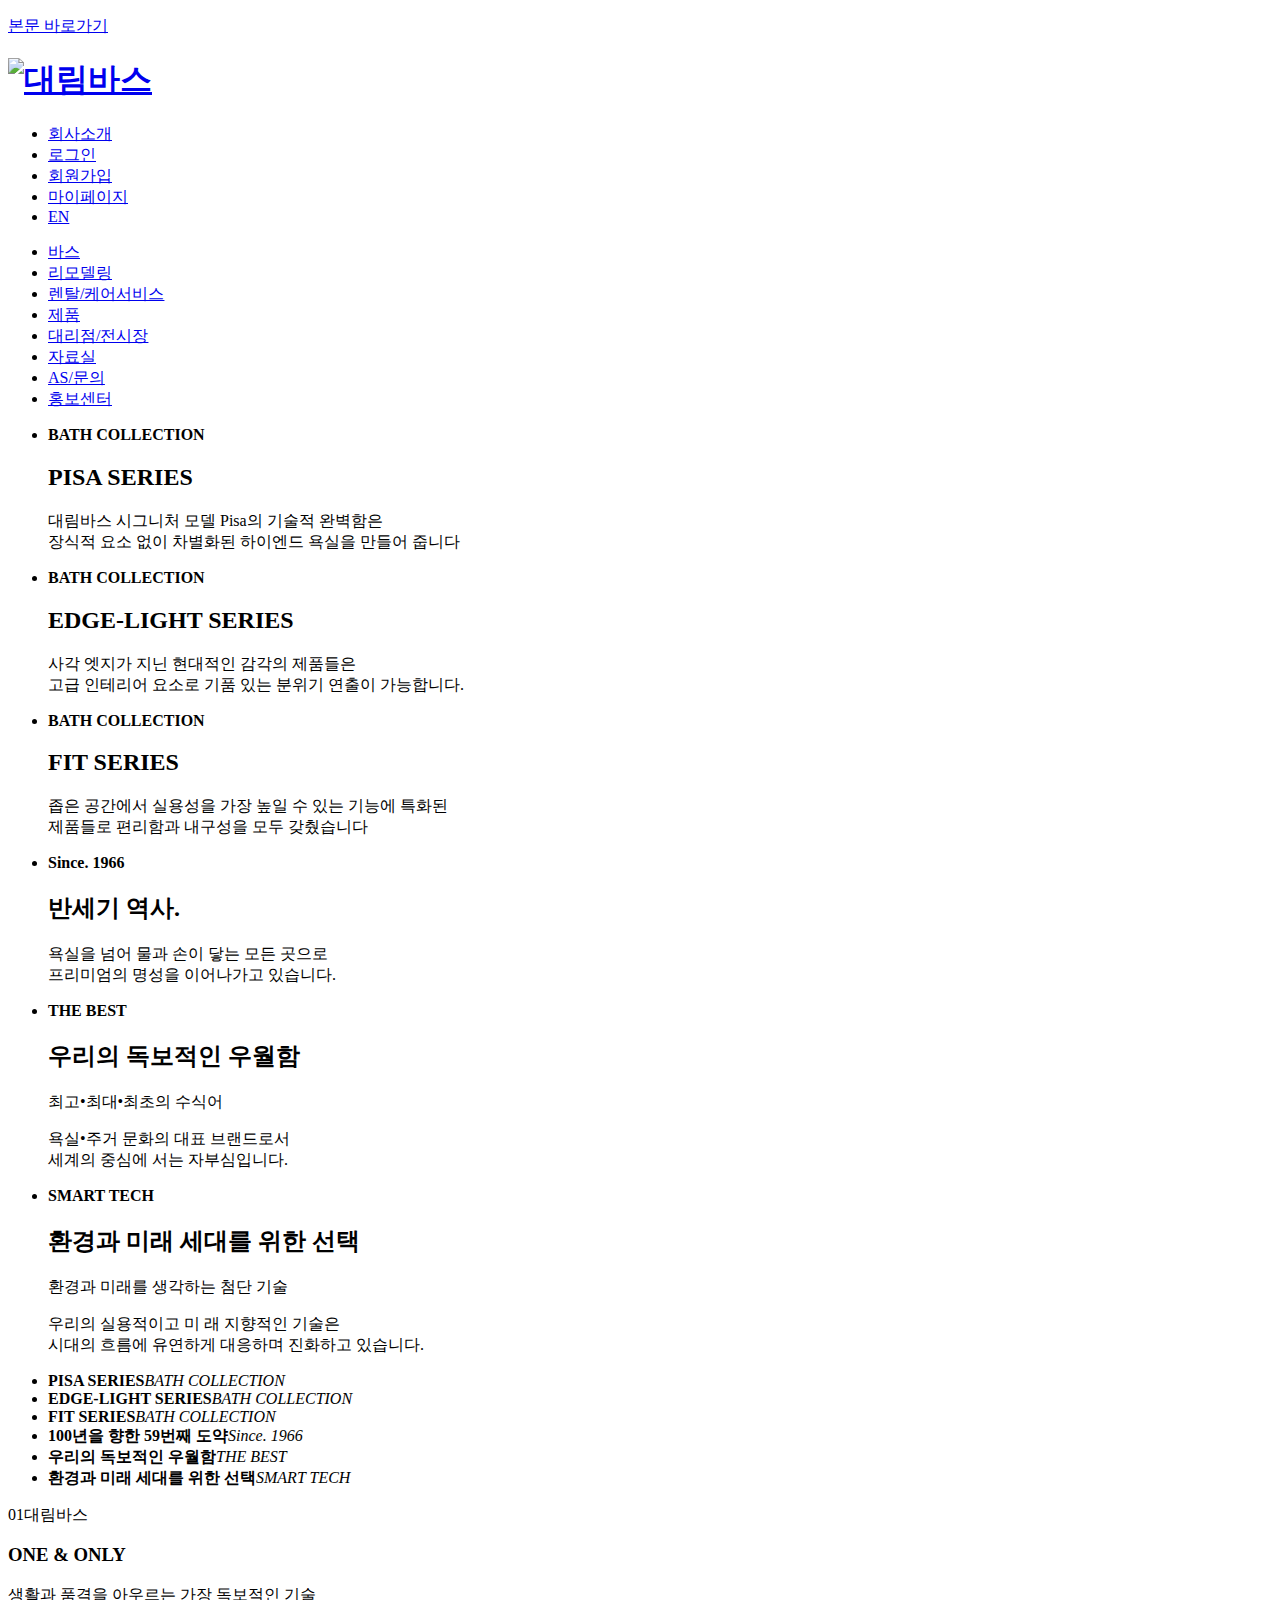
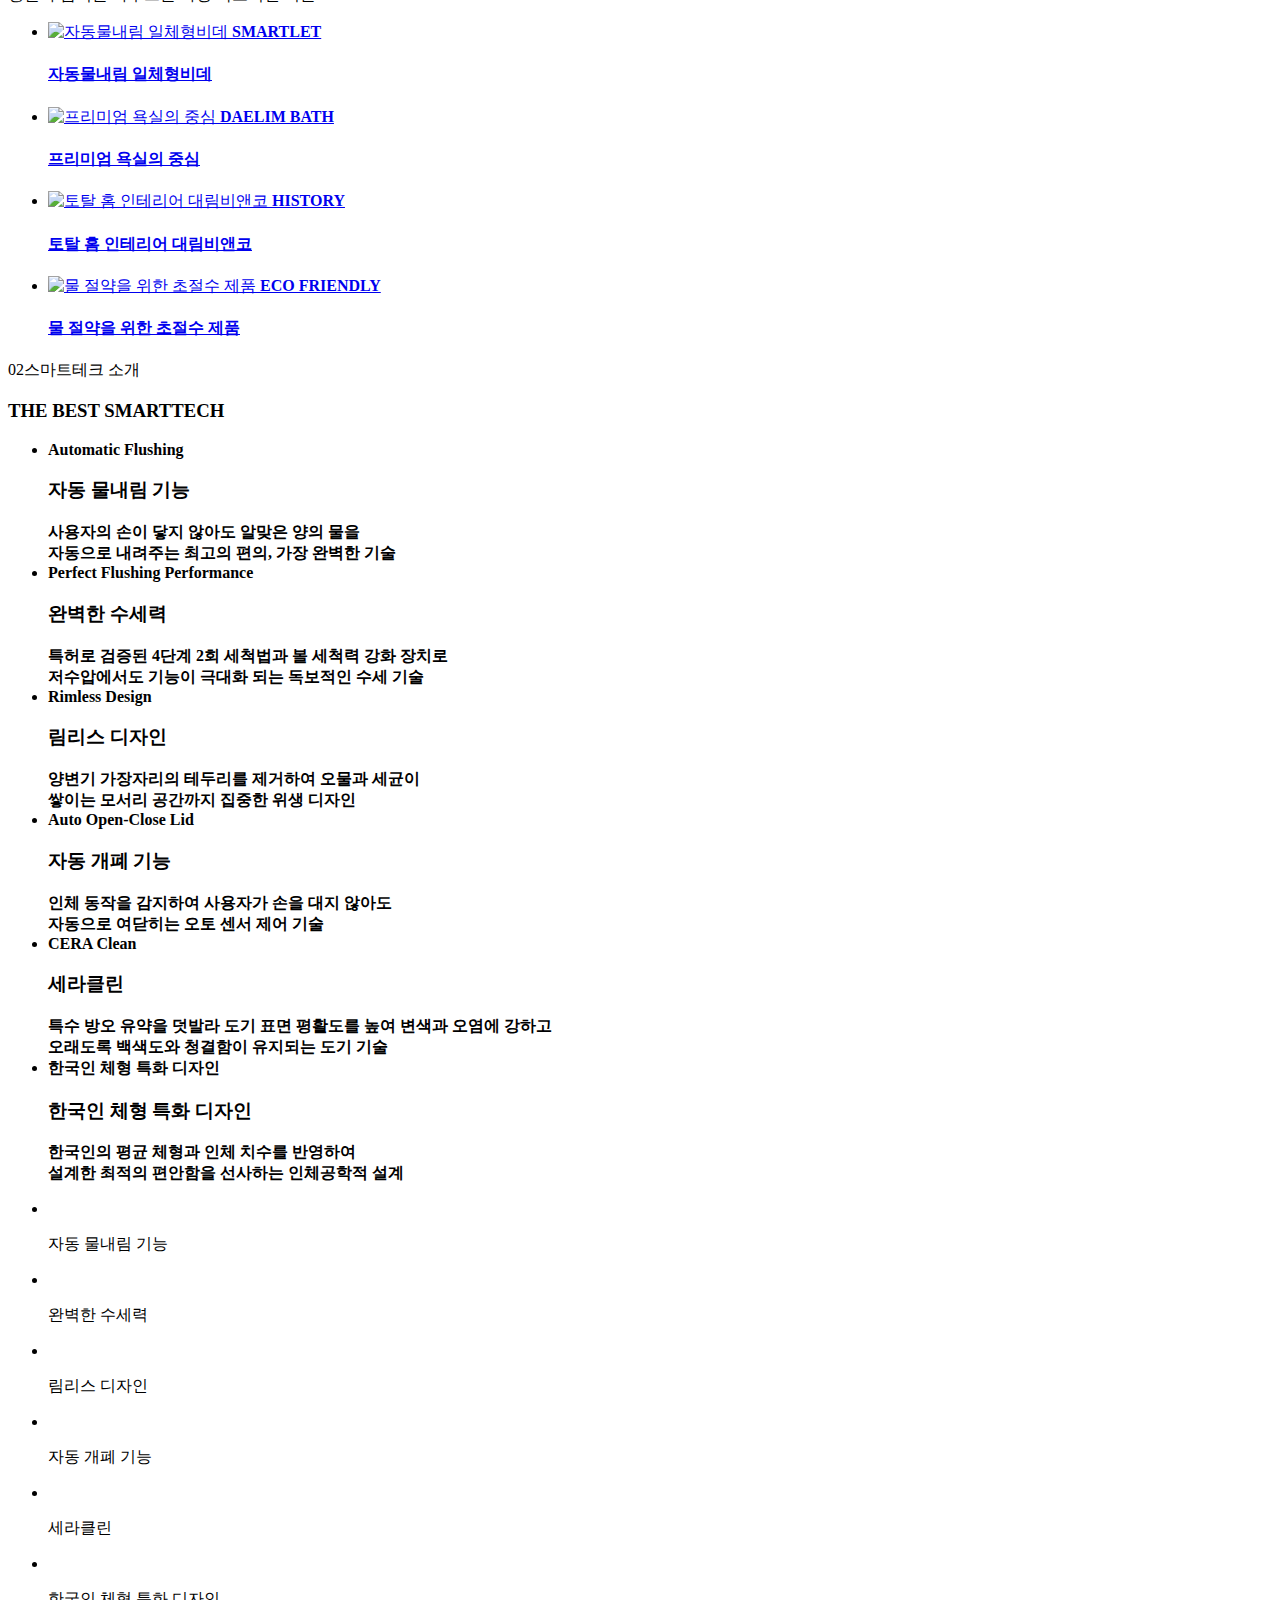
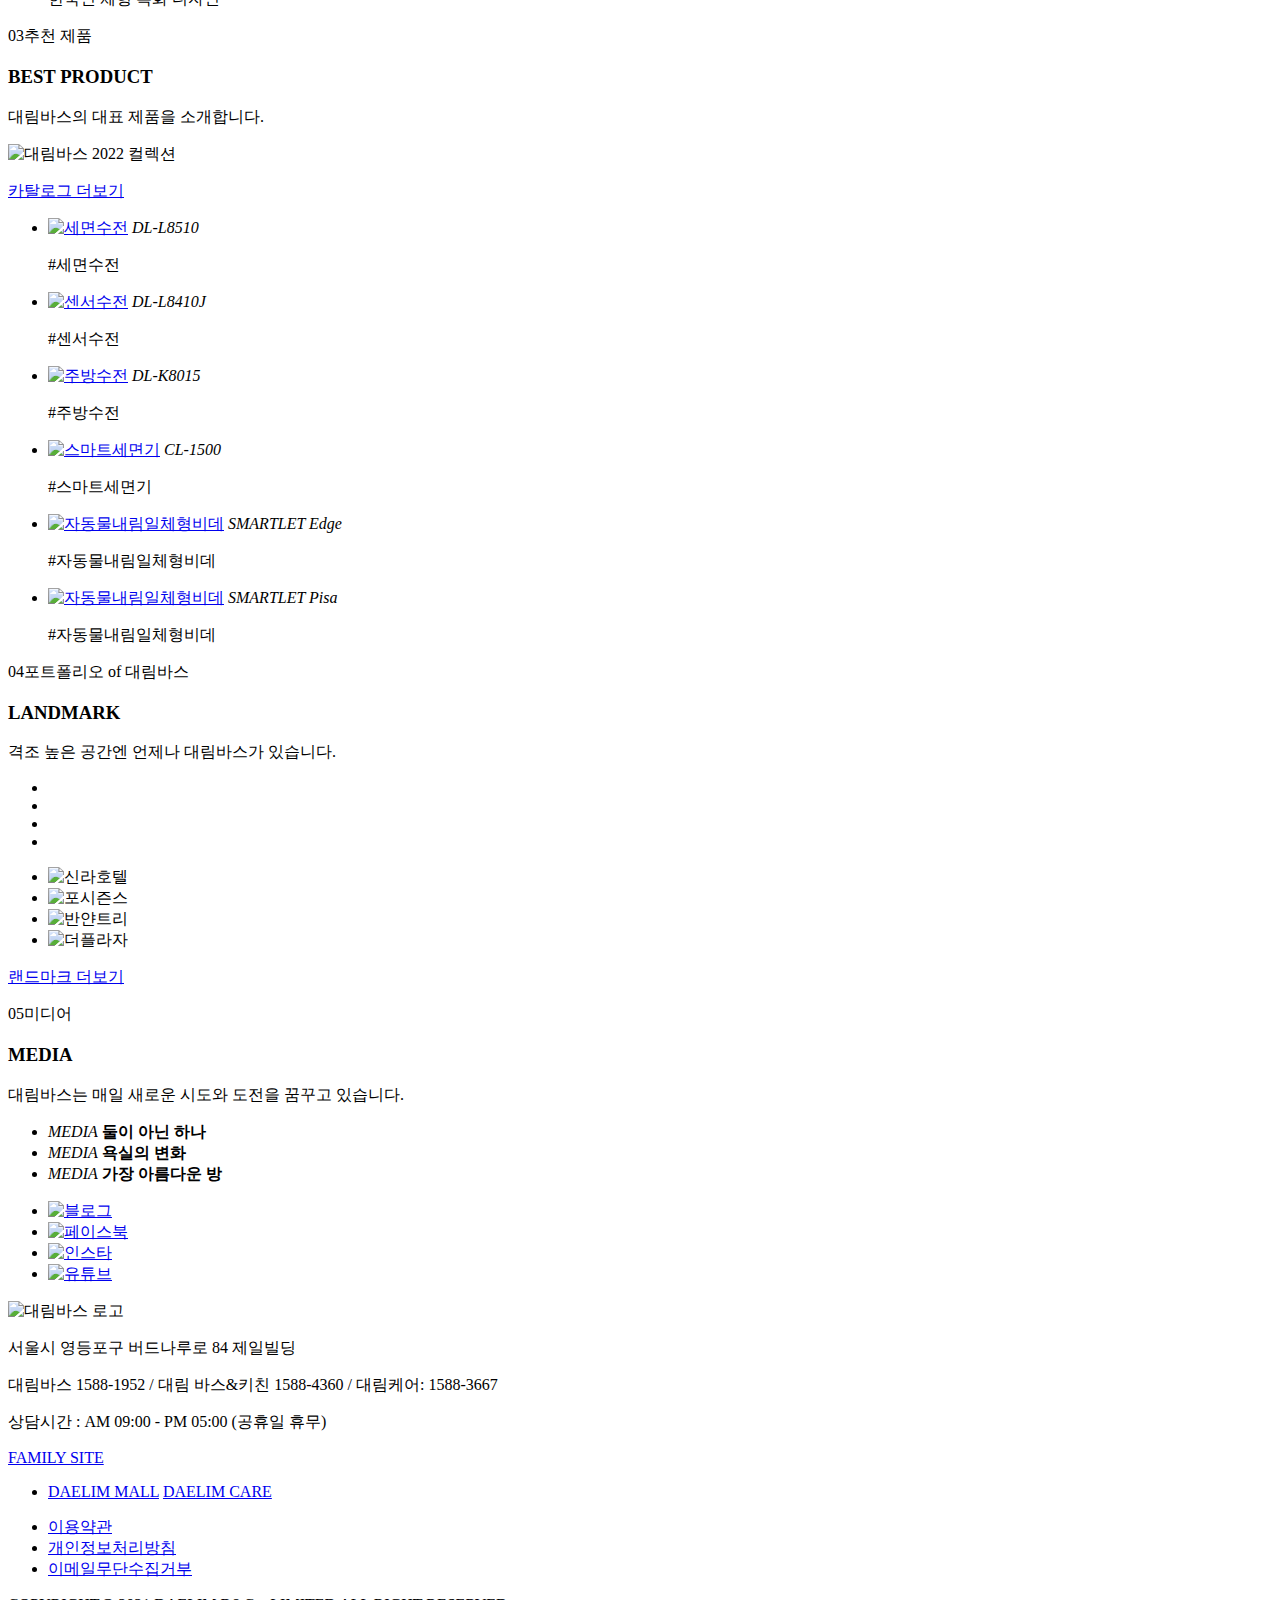
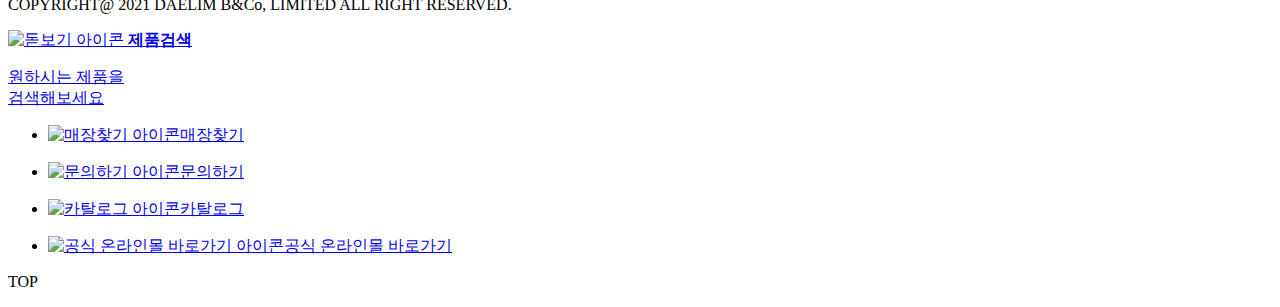
==== index.html @ 63283500 "Add files via upload" ====
<!DOCTYPE html>
<html lang="en">
    <head>
        <meta charset="UTF-8" />
        <title>Document</title>
        <link rel="stylesheet" href="css/reset.css" />
        <link rel="stylesheet" href="css/common.css" />
        <link rel="stylesheet" href="css/main.css" />
        <link rel="stylesheet" href="css/ani.css" />
        <link href="https://unpkg.com/boxicons@2.1.4/css/boxicons.min.css" rel="stylesheet" />
        <link rel="stylesheet" href="https://cdn.jsdelivr.net/npm/xeicon@2.3.3/xeicon.min.css" />
        <style></style>
    </head>
    <body>
        <p id="skipNav"><a href="#content">본문 바로가기</a></p>

        <div id="wrap">
            <header id="header">
                <!-- <div class="inner"> -->
                <h1>
                    <a href="index.html"><img src="images/main/h_logo.png" alt="대림바스" /></a>
                </h1>

                <ul class="top-menu">
                    <li><a href="#">회사소개</a></li>
                    <li><a href="#">로그인</a></li>
                    <li><a href="#">회원가입</a></li>
                    <li><a href="#">마이페이지</a></li>
                    <li><a href="#">EN</a></li>
                    <p class="all-menu">
                        <a href="#"><i class="xi-bars"></i></a>
                    </p>
                </ul>

                <nav class="nav">
                    <ul class="gnb">
                        <li><a href="sub1.html">바스</a></li>
                        <li><a href="sub2.html">리모델링</a></li>
                        <li><a href="sub3.html">렌탈/케어서비스</a></li>
                        <li><a href="sub4.html">제품</a></li>
                        <li><a href="sub5.html">대리점/전시장</a></li>
                        <li><a href="sub6.html">자료실</a></li>
                        <li><a href="sub7.html">AS/문의</a></li>
                        <li><a href="sub8.html">홍보센터</a></li>
                    </ul>
                </nav>
                <!-- </div> -->
            </header>

            <section id="mainvisual">
                <ul class="main-banner">
                    <li>
                        <div class="txtarea">
                            <strong>BATH COLLECTION</strong>
                            <h2>PISA SERIES</h2>
                            <p>
                                대림바스 시그니처 모델 Pisa의 기술적 완벽함은<br />
                                장식적 요소 없이 차별화된 하이엔드 욕실을 만들어 줍니다
                            </p>
                        </div>
                    </li>
                    <li>
                        <div class="txtarea">
                            <strong>BATH COLLECTION</strong>
                            <h2>EDGE-LIGHT SERIES</h2>
                            <p>
                                사각 엣지가 지닌 현대적인 감각의 제품들은<br />
                                고급 인테리어 요소로 기품 있는 분위기 연출이 가능합니다.
                            </p>
                        </div>
                    </li>
                    <li>
                        <div class="txtarea">
                            <strong>BATH COLLECTION</strong>
                            <h2>FIT SERIES</h2>
                            <p>
                                좁은 공간에서 실용성을 가장 높일 수 있는 기능에 특화된<br />
                                제품들로 편리함과 내구성을 모두 갖췄습니다
                            </p>
                        </div>
                    </li>
                    <li>
                        <div class="txtarea">
                            <strong>Since. 1966</strong>
                            <h2>반세기 역사.</h2>
                            <p>
                                욕실을 넘어 물과 손이 닿는 모든 곳으로<br />
                                프리미엄의 명성을 이어나가고 있습니다.
                            </p>
                        </div>
                    </li>
                    <li>
                        <div class="txtarea">
                            <strong>THE BEST</strong>
                            <h2>우리의 독보적인 우월함</h2>
                            <p>최고•최대•최초의 수식어</p>
                            <p>
                                욕실•주거 문화의 대표 브랜드로서<br />
                                세계의 중심에 서는 자부심입니다.
                            </p>
                        </div>
                    </li>
                    <li>
                        <div class="txtarea">
                            <strong>SMART TECH</strong>
                            <h2>환경과 미래 세대를 위한 선택</h2>
                            <p>환경과 미래를 생각하는 첨단 기술</p>
                            <p>
                                우리의 실용적이고 미 래 지향적인 기술은<br />
                                시대의 흐름에 유연하게 대응하며 진화하고 있습니다.
                            </p>
                        </div>
                    </li>
                </ul>
                <ul class="paging">
                    <li><strong>PISA SERIES</strong><em>BATH COLLECTION</em></li>
                    <li><strong>EDGE-LIGHT SERIES</strong><em>BATH COLLECTION</em></li>
                    <li><strong>FIT SERIES</strong><em>BATH COLLECTION</em></li>
                    <li><strong>100년을 향한 59번째 도약</strong><em>Since. 1966</em></li>
                    <li><strong>우리의 독보적인 우월함</strong><em>THE BEST</em></li>
                    <li><strong>환경과 미래 세대를 위한 선택</strong><em>SMART TECH</em></li>
                </ul>
            </section>

            <main id="container" class="main">
                <section id="content">
                    <div class="con-box con1">
                        <p class="sub-tit">01<span>대림바스</span></p>
                        <h3>ONE & ONLY</h3>
                        <p class="sub-ex">생활과 품격을 아우르는 가장 독보적인 기술</p>

                        <div class="inner">
                            <div class="img-txt">
                                <ul>
                                    <li>
                                        <a href="#"
                                            ><img
                                                src="images/main/con1 img1.jpg"
                                                alt="자동물내림 일체형비데"
                                            />
                                            <span></span>
                                            <strong>SMARTLET</strong>
                                            <h4>자동물내림 일체형비데</h4>
                                        </a>
                                    </li>
                                    <li>
                                        <a href="#"
                                            ><img
                                                src="images/main/con1 img2.jpg"
                                                alt="프리미엄 욕실의 중심"
                                            />
                                            <span></span>
                                            <strong>DAELIM BATH</strong>
                                            <h4>프리미엄 욕실의 중심</h4>
                                        </a>
                                    </li>
                                    <li>
                                        <a href="#"
                                            ><img
                                                src="images/main/con1 img3.jpg"
                                                alt="토탈 홈 인테리어 대림비앤코"
                                            />
                                            <span></span>
                                            <strong>HISTORY</strong>
                                            <h4>토탈 홈 인테리어 대림비앤코</h4>
                                        </a>
                                    </li>
                                    <li>
                                        <a href="#"
                                            ><img
                                                src="images/main/con1 img4.jpg"
                                                alt="물 절약을 위한 초절수 제품"
                                            />
                                            <span></span>
                                            <strong>ECO FRIENDLY</strong>
                                            <h4>물 절약을 위한 초절수 제품</h4>
                                        </a>
                                    </li>
                                </ul>
                            </div>
                        </div>
                    </div>

                    <div class="con-box con2">
                        <p class="sub-tit">02<span>스마트테크 소개</span></p>
                        <h3>THE BEST SMARTTECH</h3>
                        <ul class="line-bg">
                            <li>
                                <div class="img-bg">
                                    <b>Automatic Flushing</b>
                                    <h3>자동 물내림 기능</h3>
                                    <strong
                                        >사용자의 손이 닿지 않아도 알맞은 양의 물을<br />
                                        자동으로 내려주는 최고의 편의, 가장 완벽한 기술</strong
                                    >
                                </div>
                            </li>
                            <li>
                                <div class="img-bg">
                                    <b>Perfect Flushing Performance</b>
                                    <h3>완벽한 수세력</h3>
                                    <strong
                                        >특허로 검증된 4단계 2회 세척법과 볼 세척력 강화 장치로<br />
                                        저수압에서도 기능이 극대화 되는 독보적인 수세 기술</strong
                                    >
                                </div>
                            </li>
                            <li>
                                <div class="img-bg">
                                    <b>Rimless Design</b>
                                    <h3>림리스 디자인</h3>
                                    <strong
                                        >양변기 가장자리의 테두리를 제거하여 오물과 세균이<br />
                                        쌓이는 모서리 공간까지 집중한 위생 디자인</strong
                                    >
                                </div>
                            </li>
                            <li>
                                <div class="img-bg">
                                    <b>Auto Open-Close Lid</b>
                                    <h3>자동 개폐 기능</h3>
                                    <strong
                                        >인체 동작을 감지하여 사용자가 손을 대지 않아도<br />
                                        자동으로 여닫히는 오토 센서 제어 기술</strong
                                    >
                                </div>
                            </li>
                            <li>
                                <div class="img-bg">
                                    <b>CERA Clean</b>
                                    <h3>세라클린</h3>
                                    <strong
                                        >특수 방오 유약을 덧발라 도기 표면 평활도를 높여 변색과
                                        오염에 강하고<br />
                                        오래도록 백색도와 청결함이 유지되는 도기 기술</strong
                                    >
                                </div>
                            </li>
                            <li>
                                <div class="img-bg">
                                    <b>한국인 체형 특화 디자인</b>
                                    <h3>한국인 체형 특화 디자인</h3>
                                    <strong
                                        >한국인의 평균 체형과 인체 치수를 반영하여<br />
                                        설계한 최적의 편안함을 선사하는 인체공학적 설계</strong
                                    >
                                </div>
                            </li>
                        </ul>
                        <ul class="line-box">
                            <li>
                                <div class="line-icon">
                                    <img src="images/main/con2-icon1.png" alt="" />
                                    <p>자동 물내림 기능</p>
                                    <span></span>
                                </div>
                            </li>
                            <li>
                                <div class="line-icon">
                                    <span></span>
                                    <img src="images/main/con2-icon2.png" alt="" />
                                    <p>완벽한 수세력</p>
                                </div>
                            </li>
                            <li>
                                <div class="line-icon">
                                    <img src="images/main/con2-icon3.png" alt="" />
                                    <p>림리스 디자인</p>
                                </div>
                            </li>
                            <li>
                                <div class="line-icon">
                                    <img src="images/main/con2-icon4.png" alt="" />
                                    <p>자동 개폐 기능</p>
                                </div>
                            </li>
                            <li>
                                <div class="line-icon">
                                    <img src="images/main/con2-icon5.png" alt="" />
                                    <p>세라클린</p>
                                </div>
                            </li>
                            <li>
                                <div class="line-icon">
                                    <img src="images/main/con2-icon6.png" alt="" />
                                    <p>한국인 체형 특화 디자인</p>
                                </div>
                            </li>
                        </ul>
                    </div>

                    <div class="con-box con3">
                        <p class="sub-tit">03<span>추천 제품</span></p>
                        <h3>BEST PRODUCT</h3>
                        <p class="sub-ex">대림바스의 대표 제품을 소개합니다.</p>

                        <div class="page-wrap">
                            <div class="page-banner">
                                <div class="collections-banner">
                                    <img
                                        src="images/main/con3 banner.jpg"
                                        alt="대림바스 2022 컬렉션"
                                    />
                                    <p class="more">
                                        <a href="#">
                                            <span>카탈로그 더보기<i class="xi-plus"></i></span>
                                        </a>
                                    </p>
                                </div>
                            </div>

                            <div class="page-img">
                                <ul class="item-list">
                                    <li>
                                        <div>
                                            <a href="#"
                                                ><img
                                                    src="images/main/con3 img (1).jpg"
                                                    alt="세면수전"
                                            /></a>
                                            <em>DL-L8510</em>
                                            <p class="tag">#세면수전</p>
                                        </div>
                                    </li>
                                    <li>
                                        <div>
                                            <a href="#"
                                                ><img
                                                    src="images/main/con3 img (2).jpg"
                                                    alt="센서수전"
                                            /></a>
                                            <em>DL-L8410J</em>
                                            <p class="tag">#센서수전</p>
                                        </div>
                                    </li>
                                    <li>
                                        <div>
                                            <a href="#"
                                                ><img
                                                    src="images/main/con3 img (3).jpg"
                                                    alt="주방수전"
                                            /></a>
                                            <em>DL-K8015</em>
                                            <p class="tag">#주방수전</p>
                                        </div>
                                    </li>
                                    <li>
                                        <div>
                                            <a href="#"
                                                ><img
                                                    src="images/main/con3 img (4).jpg"
                                                    alt="스마트세면기"
                                            /></a>
                                            <em>CL-1500</em>
                                            <p class="tag">#스마트세면기</p>
                                        </div>
                                    </li>
                                    <li>
                                        <div>
                                            <a href="#"
                                                ><img
                                                    src="images/main/con3 img (5).jpg"
                                                    alt="자동물내림일체형비데"
                                            /></a>
                                            <em>SMARTLET Edge</em>
                                            <p class="tag">#자동물내림일체형비데</p>
                                        </div>
                                    </li>
                                    <li>
                                        <div>
                                            <a href="#"
                                                ><img
                                                    src="images/main/con3 img (6).jpg"
                                                    alt="자동물내림일체형비데"
                                            /></a>
                                            <em>SMARTLET Pisa</em>
                                            <p class="tag">#자동물내림일체형비데</p>
                                        </div>
                                    </li>
                                </ul>
                            </div>
                        </div>
                    </div>

                    <div class="con-box con4">
                        <p class="sub-tit">04<span>포트폴리오 of 대림바스</span></p>
                        <h3>LANDMARK</h3>
                        <p class="sub-ex">격조 높은 공간엔 언제나 대림바스가 있습니다.</p>

                        <div class="landmark">
                            <ul class="landmark-bg">
                                <li></li>
                                <li></li>
                                <li></li>
                                <li></li>
                            </ul>
                            <ul class="landmark-logo">
                                <li><img src="images/main/con4 logo (1).png" alt="신라호텔" /></li>
                                <li><img src="images/main/con4 logo (3).png" alt="포시즌스" /></li>
                                <li><img src="images/main/con4 logo (4).png" alt="반얀트리" /></li>
                                <li><img src="images/main/con4 logo (2).png" alt="더플라자" /></li>
                            </ul>
                        </div>
                        <p class="more">
                            <a href="#">
                                <span>랜드마크 더보기<i class="xi-plus"></i></span>
                            </a>
                        </p>
                    </div>

                    <div class="con-box con5">
                        <p class="sub-tit">05<span>미디어</span></p>
                        <h3>MEDIA</h3>
                        <p class="sub-ex">대림바스는 매일 새로운 시도와 도전을 꿈꾸고 있습니다.</p>

                        <div class="inner">
                            <ul class="slidebox">
                                <li class="on">
                                    <span></span>
                                    <em>MEDIA</em>
                                    <b>둘이 아닌 하나</b>
                                </li>
                                <li>
                                    <span></span>
                                    <em>MEDIA</em>
                                    <b>욕실의 변화</b>
                                </li>
                                <li>
                                    <span></span>
                                    <em>MEDIA</em>
                                    <b>가장 아름다운 방</b>
                                </li>
                            </ul>
                        </div>
                    </div>
                </section>
            </main>

            <footer id="footer">
                <div class="inner">
                    <div class="sns-icons">
                        <ul class="icons">
                            <li>
                                <a href="#"><img src="images/main/sns_blog.png" alt="블로그" /></a>
                            </li>
                            <li>
                                <a href="#"><img src="images/main/sns_f.png" alt="페이스북" /></a>
                            </li>
                            <li>
                                <a href="#"
                                    ><img src="images/main/sns_instar.png" alt="인스타"
                                /></a>
                            </li>
                            <li>
                                <a href="#"><img src="images/main/sns_you.png" alt="유튜브" /></a>
                            </li>
                        </ul>
                    </div>

                    <div class="inf">
                        <img src="images/main/f_logo.png" alt="대림바스 로고" />
                        <p>서울시 영등포구 버드나루로 84 제일빌딩</p>
                        <p>대림바스 1588-1952 / 대림 바스&키친 1588-4360 / 대림케어: 1588-3667</p>
                        <p>상담시간 : AM 09:00 - PM 05:00 (공휴일 휴무)</p>
                    </div>

                    <div class="family">
                        <p class="title"><a href="#">FAMILY SITE</a></p>
                        <ul>
                            <li>
                                <a href="#">DAELIM MALL</a>
                                <a href="#">DAELIM CARE</a>
                            </li>
                        </ul>
                    </div>
                </div>
                <ul class="foot-menu">
                    <li><a href="#">이용약관</a></li>
                    <li><a href="#">개인정보처리방침</a></li>
                    <li><a href="#">이메일무단수집거부</a></li>
                </ul>
                <p class="foot-txt">COPYRIGHT@ 2021 DAELIM B&Co, LIMITED ALL RIGHT RESERVED.</p>
            </footer>

            <div class="subnav left">
                <a href="#"
                    ><img src="images/main/doc_search.png" alt="돋보기 아이콘" />
                    <strong>제품검색</strong>
                    <p>원하시는 제품을 <br />검색해보세요</p></a
                >
            </div>

            <div class="subnav right">
                <ul class="sidebar">
                    <li>
                        <p>
                            <a href="#"
                                ><img
                                    src="images/main/doc_home.png"
                                    alt="매장찾기 아이콘"
                                />매장찾기</a
                            >
                        </p>
                    </li>
                    <li>
                        <p>
                            <a href="#"
                                ><img
                                    src="images/main/doc_qna.png"
                                    alt="문의하기 아이콘"
                                />문의하기</a
                            >
                        </p>
                    </li>
                    <li>
                        <p>
                            <a href="#"
                                ><img
                                    src="images/main/doc_cate.png"
                                    alt="카탈로그 아이콘"
                                />카탈로그</a
                            >
                        </p>
                    </li>
                    <li class="on">
                        <p>
                            <a href="#"
                                ><img
                                    src="images/main/doc_dium.png"
                                    alt="공식 온라인몰 바로가기 아이콘"
                                />공식 온라인몰 바로가기</a
                            >
                        </p>
                    </li>
                </ul>
                <div class="back-top">
                    <i class="xi-angle-up"></i>
                    <p>TOP</p>
                </div>
            </div>
        </div>
    </body>
</html>
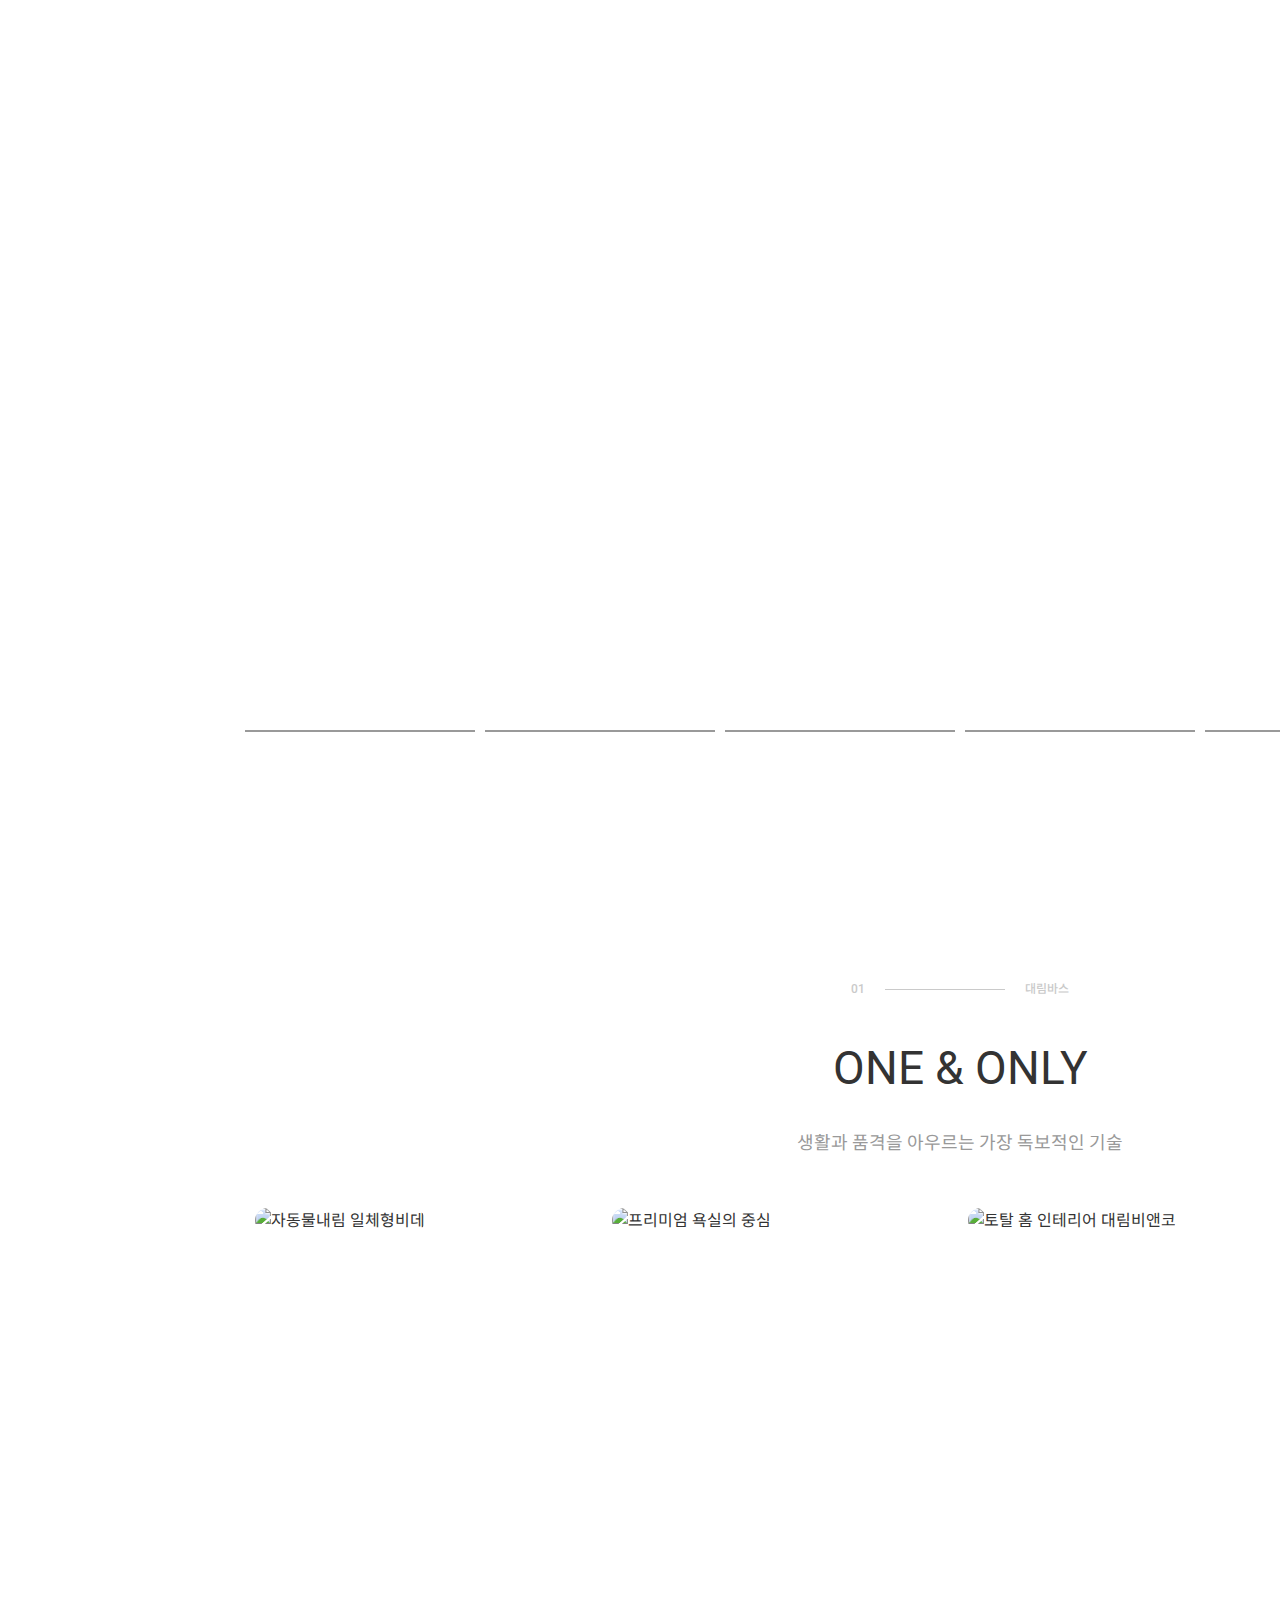
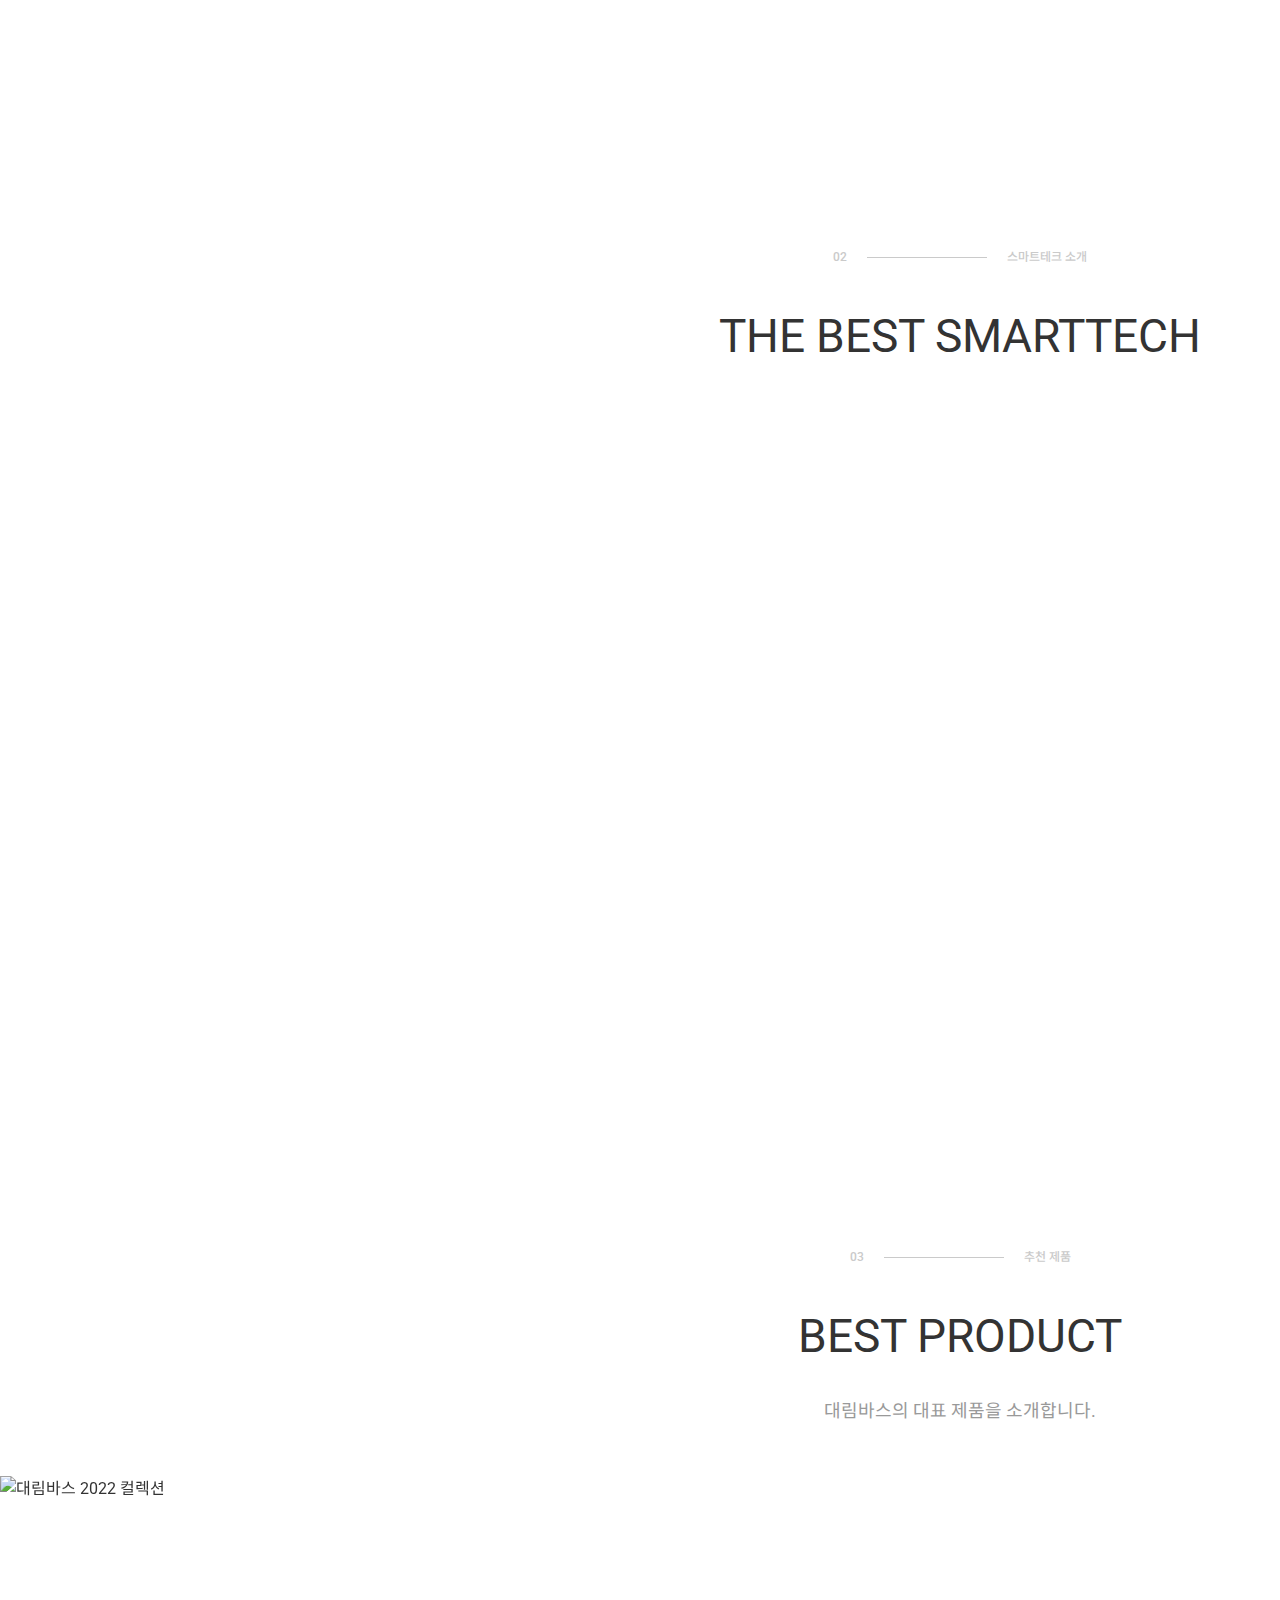
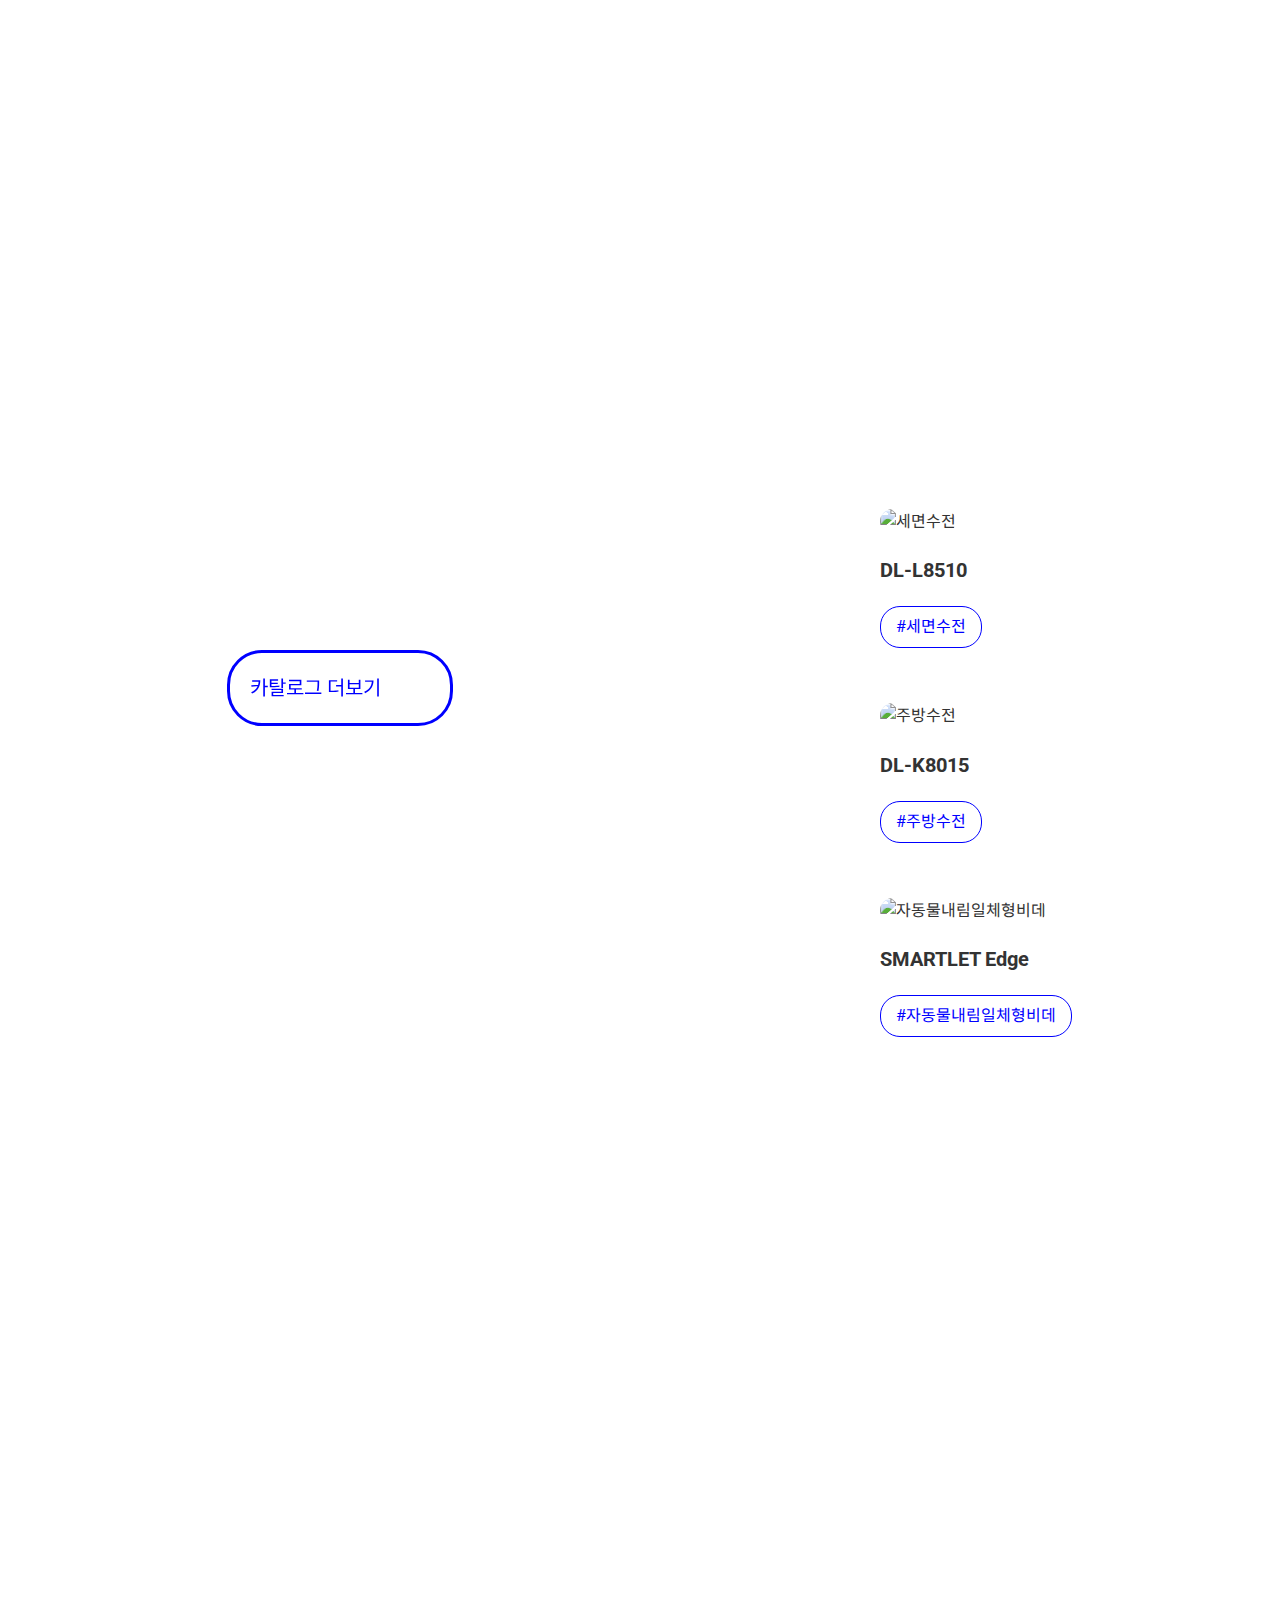
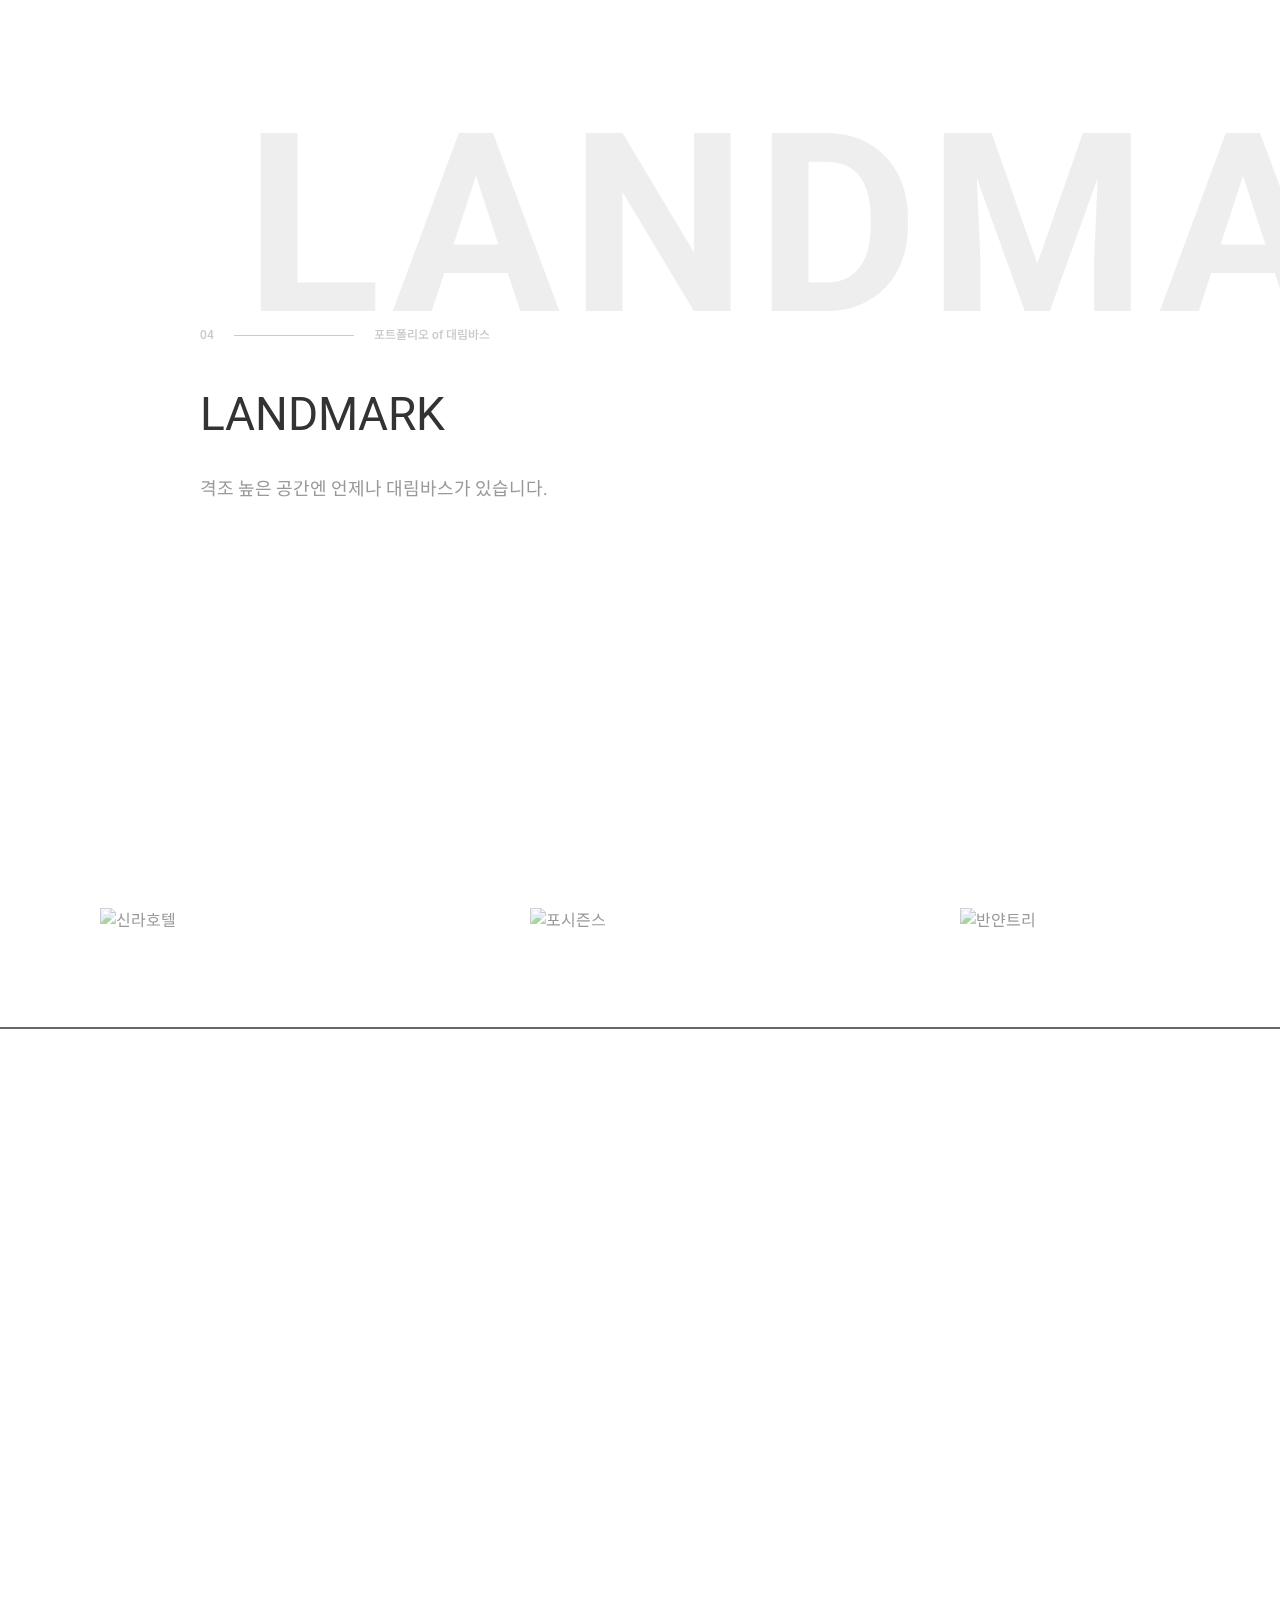
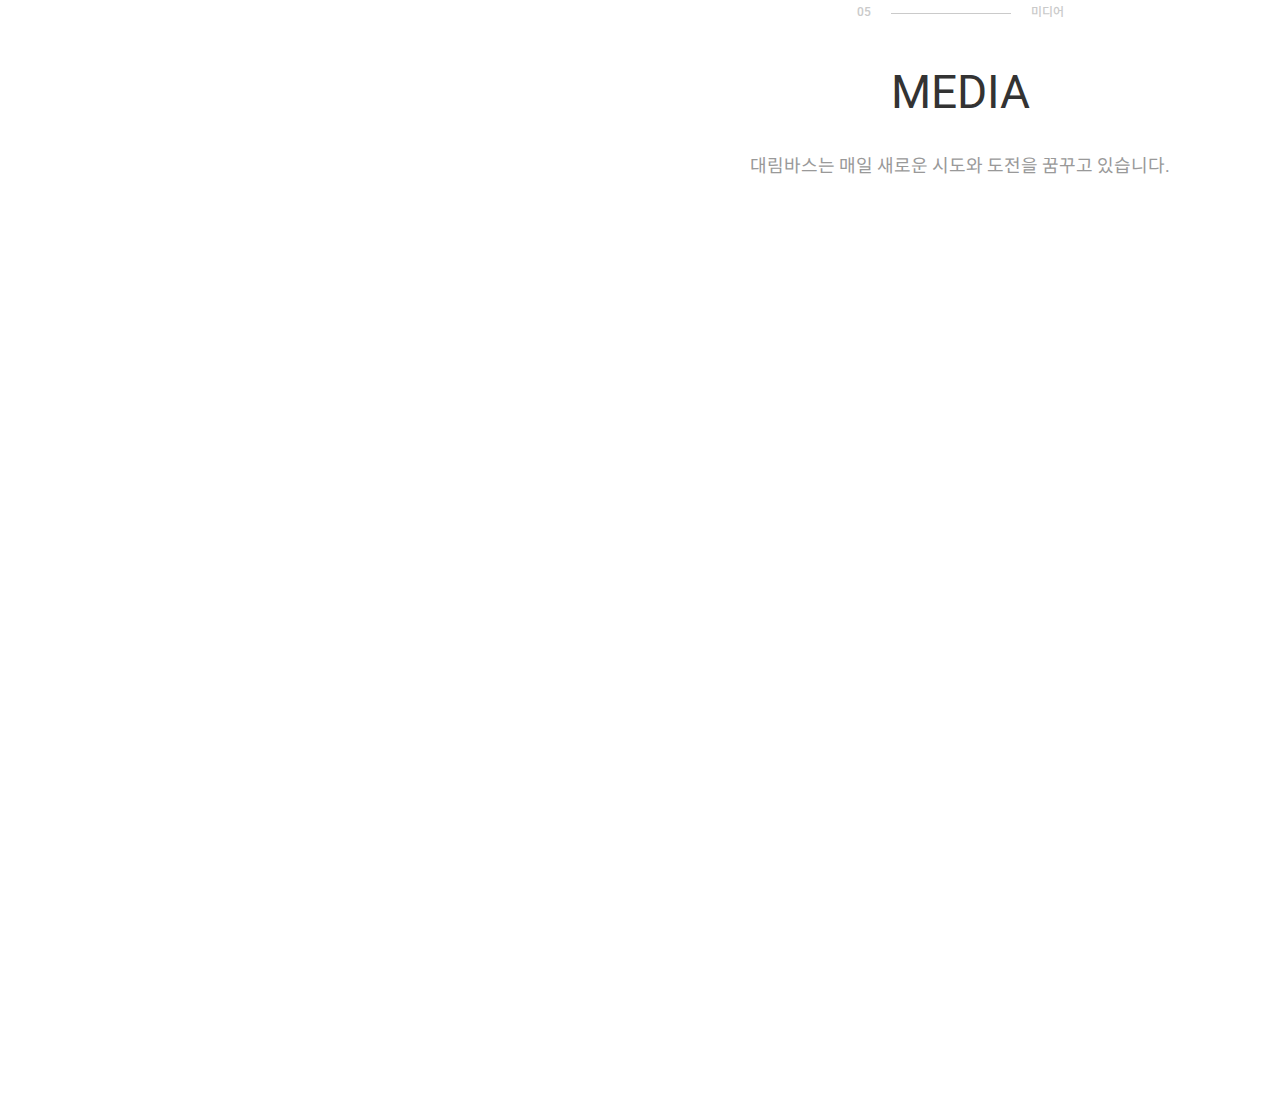
==== commit 06c6b839: "자바스크립트 추가" ====
--- a/index.html
+++ b/index.html
@@ -9,47 +9,17 @@
         <link rel="stylesheet" href="css/ani.css" />
         <link href="https://unpkg.com/boxicons@2.1.4/css/boxicons.min.css" rel="stylesheet" />
         <link rel="stylesheet" href="https://cdn.jsdelivr.net/npm/xeicon@2.3.3/xeicon.min.css" />
-        <style></style>
+        <title>대림바스 메인페이지</title>
     </head>
     <body>
         <p id="skipNav"><a href="#content">본문 바로가기</a></p>
 
         <div id="wrap">
-            <header id="header">
-                <!-- <div class="inner"> -->
-                <h1>
-                    <a href="index.html"><img src="images/main/h_logo.png" alt="대림바스" /></a>
-                </h1>
-
-                <ul class="top-menu">
-                    <li><a href="#">회사소개</a></li>
-                    <li><a href="#">로그인</a></li>
-                    <li><a href="#">회원가입</a></li>
-                    <li><a href="#">마이페이지</a></li>
-                    <li><a href="#">EN</a></li>
-                    <p class="all-menu">
-                        <a href="#"><i class="xi-bars"></i></a>
-                    </p>
-                </ul>
-
-                <nav class="nav">
-                    <ul class="gnb">
-                        <li><a href="sub1.html">바스</a></li>
-                        <li><a href="sub2.html">리모델링</a></li>
-                        <li><a href="sub3.html">렌탈/케어서비스</a></li>
-                        <li><a href="sub4.html">제품</a></li>
-                        <li><a href="sub5.html">대리점/전시장</a></li>
-                        <li><a href="sub6.html">자료실</a></li>
-                        <li><a href="sub7.html">AS/문의</a></li>
-                        <li><a href="sub8.html">홍보센터</a></li>
-                    </ul>
-                </nav>
-                <!-- </div> -->
-            </header>
+            <header id="header"></header>
 
             <section id="mainvisual">
                 <ul class="main-banner">
-                    <li>
+                    <li class="on">
                         <div class="txtarea">
                             <strong>BATH COLLECTION</strong>
                             <h2>PISA SERIES</h2>
@@ -113,7 +83,7 @@
                     </li>
                 </ul>
                 <ul class="paging">
-                    <li><strong>PISA SERIES</strong><em>BATH COLLECTION</em></li>
+                    <li class="on"><strong>PISA SERIES</strong><em>BATH COLLECTION</em></li>
                     <li><strong>EDGE-LIGHT SERIES</strong><em>BATH COLLECTION</em></li>
                     <li><strong>FIT SERIES</strong><em>BATH COLLECTION</em></li>
                     <li><strong>100년을 향한 59번째 도약</strong><em>Since. 1966</em></li>
@@ -185,7 +155,7 @@
                         <p class="sub-tit">02<span>스마트테크 소개</span></p>
                         <h3>THE BEST SMARTTECH</h3>
                         <ul class="line-bg">
-                            <li>
+                            <li class="on">
                                 <div class="img-bg">
                                     <b>Automatic Flushing</b>
                                     <h3>자동 물내림 기능</h3>
@@ -248,7 +218,7 @@
                             </li>
                         </ul>
                         <ul class="line-box">
-                            <li>
+                            <li class="on">
                                 <div class="line-icon">
                                     <img src="images/main/con2-icon1.png" alt="" />
                                     <p>자동 물내림 기능</p>
@@ -302,7 +272,7 @@
                                         alt="대림바스 2022 컬렉션"
                                     />
                                     <p class="more">
-                                        <a href="#">
+                                        <a href="sub4.html">
                                             <span>카탈로그 더보기<i class="xi-plus"></i></span>
                                         </a>
                                     </p>
@@ -389,13 +359,15 @@
 
                         <div class="landmark">
                             <ul class="landmark-bg">
-                                <li></li>
+                                <li class="on"></li>
                                 <li></li>
                                 <li></li>
                                 <li></li>
                             </ul>
                             <ul class="landmark-logo">
-                                <li><img src="images/main/con4 logo (1).png" alt="신라호텔" /></li>
+                                <li class="on">
+                                    <img src="images/main/con4 logo (1).png" alt="신라호텔" />
+                                </li>
                                 <li><img src="images/main/con4 logo (3).png" alt="포시즌스" /></li>
                                 <li><img src="images/main/con4 logo (4).png" alt="반얀트리" /></li>
                                 <li><img src="images/main/con4 logo (2).png" alt="더플라자" /></li>
@@ -436,108 +408,11 @@
                 </section>
             </main>
 
-            <footer id="footer">
-                <div class="inner">
-                    <div class="sns-icons">
-                        <ul class="icons">
-                            <li>
-                                <a href="#"><img src="images/main/sns_blog.png" alt="블로그" /></a>
-                            </li>
-                            <li>
-                                <a href="#"><img src="images/main/sns_f.png" alt="페이스북" /></a>
-                            </li>
-                            <li>
-                                <a href="#"
-                                    ><img src="images/main/sns_instar.png" alt="인스타"
-                                /></a>
-                            </li>
-                            <li>
-                                <a href="#"><img src="images/main/sns_you.png" alt="유튜브" /></a>
-                            </li>
-                        </ul>
-                    </div>
-
-                    <div class="inf">
-                        <img src="images/main/f_logo.png" alt="대림바스 로고" />
-                        <p>서울시 영등포구 버드나루로 84 제일빌딩</p>
-                        <p>대림바스 1588-1952 / 대림 바스&키친 1588-4360 / 대림케어: 1588-3667</p>
-                        <p>상담시간 : AM 09:00 - PM 05:00 (공휴일 휴무)</p>
-                    </div>
-
-                    <div class="family">
-                        <p class="title"><a href="#">FAMILY SITE</a></p>
-                        <ul>
-                            <li>
-                                <a href="#">DAELIM MALL</a>
-                                <a href="#">DAELIM CARE</a>
-                            </li>
-                        </ul>
-                    </div>
-                </div>
-                <ul class="foot-menu">
-                    <li><a href="#">이용약관</a></li>
-                    <li><a href="#">개인정보처리방침</a></li>
-                    <li><a href="#">이메일무단수집거부</a></li>
-                </ul>
-                <p class="foot-txt">COPYRIGHT@ 2021 DAELIM B&Co, LIMITED ALL RIGHT RESERVED.</p>
-            </footer>
-
-            <div class="subnav left">
-                <a href="#"
-                    ><img src="images/main/doc_search.png" alt="돋보기 아이콘" />
-                    <strong>제품검색</strong>
-                    <p>원하시는 제품을 <br />검색해보세요</p></a
-                >
-            </div>
-
-            <div class="subnav right">
-                <ul class="sidebar">
-                    <li>
-                        <p>
-                            <a href="#"
-                                ><img
-                                    src="images/main/doc_home.png"
-                                    alt="매장찾기 아이콘"
-                                />매장찾기</a
-                            >
-                        </p>
-                    </li>
-                    <li>
-                        <p>
-                            <a href="#"
-                                ><img
-                                    src="images/main/doc_qna.png"
-                                    alt="문의하기 아이콘"
-                                />문의하기</a
-                            >
-                        </p>
-                    </li>
-                    <li>
-                        <p>
-                            <a href="#"
-                                ><img
-                                    src="images/main/doc_cate.png"
-                                    alt="카탈로그 아이콘"
-                                />카탈로그</a
-                            >
-                        </p>
-                    </li>
-                    <li class="on">
-                        <p>
-                            <a href="#"
-                                ><img
-                                    src="images/main/doc_dium.png"
-                                    alt="공식 온라인몰 바로가기 아이콘"
-                                />공식 온라인몰 바로가기</a
-                            >
-                        </p>
-                    </li>
-                </ul>
-                <div class="back-top">
-                    <i class="xi-angle-up"></i>
-                    <p>TOP</p>
-                </div>
-            </div>
+            <footer id="footer"></footer>
+
+            <div class="subnav"></div>
         </div>
+        <script src="javascript/common.js"></script>
+        <script type="module" src="javascript/main.js"></script>
     </body>
 </html>
--- a/css/common.css
+++ b/css/common.css
@@ -0,0 +1,416 @@
+/* 공통 */
+#wrap {
+    width: 100%;
+    min-width: 1600px;
+    /* position: relative; */
+}
+
+#header,
+#footer,
+#mainvisual,
+#subvisual1,
+#container {
+    width: 1920px;
+    position: relative;
+    margin: 0 auto;
+}
+
+.inner {
+    width: 1410px;
+    margin: 0 auto;
+    position: relative;
+}
+
+/* 헤더 */
+#header {
+    width: 100%;
+    height: 100px;
+    display: flex;
+    justify-content: space-between;
+    align-items: center;
+}
+
+#header h1 {
+    margin-left: 35px;
+}
+#header h1 a {
+}
+
+#header .top-menu {
+    display: flex;
+    justify-content: space-between;
+    align-items: center;
+    position: absolute;
+    top: 50%;
+    transform: translateY(-50%);
+    right: 35px;
+}
+#header .top-menu li {
+}
+#header .top-menu li a {
+    margin-right: 10px;
+    font-size: 14px;
+    color: #999;
+}
+
+#header .top-menu li a::after {
+    content: '';
+    display: inline-block;
+    height: 12px;
+    width: 1px;
+    background: #999;
+    margin-left: 10px;
+}
+
+#header .top-menu li:last-of-type a::after {
+    display: none;
+}
+
+#header .top-menu .all-menu {
+    padding: 0 20px;
+    font-size: 25px;
+    vertical-align: middle;
+}
+
+#header .nav {
+    position: absolute;
+    top: 50%;
+    left: 50%;
+    transform: translate(-50%, -50%);
+}
+#header .nav .gnb {
+    display: flex;
+}
+#header .nav .gnb li:hover a {
+    color: blue;
+}
+#header .nav .gnb li a {
+    font-size: 18px;
+    font-weight: 700;
+    margin-left: 20px;
+}
+/*  */
+
+/* 푸터 */
+#footer {
+    width: 100%;
+    height: auto;
+    background: #111b2a;
+    color: #fff;
+}
+
+#footer a {
+    color: #fff;
+}
+/* #footer div{ border: 1px solid #fff; } */
+
+#footer .inner {
+    display: flex;
+    justify-content: space-around;
+    align-items: center;
+}
+
+#footer .sns-icons {
+    width: 500px;
+}
+#footer .sns-icons .icons {
+    display: flex;
+}
+#footer .sns-icons .icons li {
+    width: 70px;
+    height: 70px;
+    border: 0.5px solid rgba(255, 255, 255, 0.3);
+    border-radius: 20px;
+    margin-left: 20px;
+    display: flex;
+    flex-direction: column;
+    justify-content: center;
+    align-items: center;
+    transition: 0.5s;
+}
+
+#footer .sns-icons .icons li img {
+    opacity: 0.5;
+}
+
+#footer .sns-icons .icons li:hover img {
+    opacity: 1;
+}
+#footer .sns-icons .icons li:hover {
+    background: rgb(0, 81, 255);
+    border: 0.5px solid rgb(0, 81, 255);
+}
+
+#footer .inf {
+    width: 500px;
+    display: flex;
+    flex-direction: column;
+    align-items: center;
+    justify-content: center;
+    margin: 80px 0;
+}
+#footer .inf img {
+    margin: 20px 0;
+}
+#footer .inf p {
+    font-size: 14px;
+    color: rgba(255, 255, 255, 0.3);
+}
+
+#footer .family {
+    width: 500px;
+    text-align: left;
+    position: relative;
+    display: flex;
+    flex-direction: column;
+    justify-content: center;
+    align-items: center;
+}
+#footer .family .title {
+    position: relative;
+}
+
+#footer .family .title::after {
+    content: '\e936';
+    font-family: xeicon !important;
+    position: absolute;
+    right: 20px;
+    top: 25px;
+}
+
+#footer .family .title a {
+    display: block;
+    width: 230px;
+    height: 70px;
+    border: 0.5px solid #fff;
+    line-height: 70px;
+    border-radius: 15px;
+    font-size: 18px;
+    box-sizing: border-box;
+    padding: 0 20px;
+}
+#footer .family ul {
+}
+#footer .family ul li {
+    display: none;
+}
+#footer .family ul li a {
+    display: block;
+    width: 230px;
+    height: 70px;
+    border: 0.5px solid #fff;
+    line-height: 70px;
+    border-radius: 15px;
+    font-size: 18px;
+    box-sizing: border-box;
+    padding: 0 20px;
+}
+
+#footer .foot-menu {
+    border-top: 1px solid rgba(255, 255, 255, 0.3);
+    display: flex;
+    justify-content: center;
+    align-items: flex-end;
+    height: 50px;
+}
+#footer .foot-menu li {
+    margin-left: 50px;
+}
+#footer .foot-menu li a {
+    line-height: 50px;
+    display: block;
+    font-size: 15px;
+    color: rgba(255, 255, 255, 0.3);
+}
+
+#footer .foot-txt {
+    font-size: 12px;
+    opacity: 0.5;
+    text-align: center;
+    background: #08111f;
+    line-height: 40px;
+    height: 40px;
+}
+
+/* 메인 공통 */
+
+.main {
+}
+.main .sub-tit {
+    font-size: 12px;
+    color: #cacaca;
+    font-weight: 500;
+    text-align: center;
+    margin-top: 100px;
+    margin-bottom: 40px;
+}
+.main .sub-tit span::before {
+    content: '';
+    width: 120px;
+    height: 1px;
+    background: #cacaca;
+    display: inline-block;
+    margin: 0 20px;
+    vertical-align: middle;
+}
+.main h3 {
+    font-size: 46px;
+    text-align: center;
+    margin-bottom: 30px;
+}
+.main .sub-ex {
+    font-size: 18px;
+    color: #999;
+    text-align: center;
+    margin-bottom: 50px;
+}
+
+/* 메인 버튼 공통 */
+
+.main p.more {
+    width: 220px;
+    height: 70px;
+    border-radius: 35px;
+    border: 3px solid blue;
+    position: absolute;
+    overflow: hidden;
+}
+
+.main p.more a {
+}
+
+.main p.more a i {
+    margin-left: 20px;
+}
+
+.main p.more a span {
+    color: blue;
+    font-size: 20px;
+    line-height: 70px;
+    margin-left: 20px;
+    transition: 0.5s;
+    z-index: 1000;
+    position: relative;
+}
+
+.main p.more a::after {
+    content: '';
+    width: 250px;
+    height: 75px;
+    background: blue;
+    display: block;
+    transform: skewX(15deg);
+    position: absolute;
+    top: 0;
+    left: -120%;
+    transition: 0.5s;
+}
+
+.main p.more:hover a::after {
+    left: -10%;
+}
+
+.main p.more:hover a span {
+    color: #fff;
+}
+
+/* 하단바 */
+.subnav {
+}
+.subnav p {
+    font-size: 10px;
+    font-weight: 700;
+    color: #fff;
+    text-align: center;
+}
+
+/* 하단바 - 왼쪽*/
+
+.left {
+    width: 140px;
+    height: 140px;
+    background: #326aff;
+    border-radius: 30px;
+    position: fixed;
+    left: 50px;
+    bottom: 100px;
+    display: flex;
+    flex-direction: column;
+    justify-content: center;
+    align-items: center;
+}
+.left a {
+    display: block;
+    text-align: center;
+}
+.left a img {
+}
+.left a strong {
+    display: block;
+    font-weight: 700;
+    color: #fff;
+    padding-bottom: 12px;
+}
+.left a p {
+}
+
+/* 하단바 - 오른쪽*/
+.right {
+    position: fixed;
+    right: 50px;
+    bottom: 100px;
+    width: 80px;
+    height: 400px;
+    display: flex;
+    flex-direction: column;
+    justify-content: space-between;
+    align-items: center;
+}
+.right .back-top {
+    width: 60px;
+    height: 60px;
+    border-radius: 50%;
+    background: #2b2b2b;
+    color: #fff;
+    display: flex;
+    flex-direction: column;
+    justify-content: center;
+    align-items: center;
+}
+
+.right .sidebar {
+}
+.right .sidebar li {
+    width: 80px;
+    height: 80px;
+    background: #191919;
+    border-bottom: 1px solid #fff;
+}
+.right .sidebar li:first-child {
+    border-top-left-radius: 10px;
+    border-top-right-radius: 10px;
+}
+.right .sidebar li:last-child {
+    border-bottom-left-radius: 10px;
+    border-bottom-right-radius: 10px;
+    border-bottom: none;
+}
+.right .sidebar li.on {
+    background: #326aff;
+}
+
+.right .sidebar li p a img {
+    transform: scale(0.7);
+}
+.right .sidebar li p a {
+    display: flex;
+    flex-direction: column;
+    justify-content: center;
+    align-items: center;
+    color: #fff;
+    font-weight: 700;
+    word-break: keep-all;
+    width: 80px;
+    height: 80px;
+    line-height: 15px;
+}
--- a/css/main.css
+++ b/css/main.css
@@ -0,0 +1,636 @@
+/* 메인비주얼 */
+#mainvisual {
+    height: 780px;
+}
+#mainvisual .main-banner {
+}
+#mainvisual .main-banner li {
+}
+#mainvisual .main-banner li .txtarea {
+    width: 100%;
+    height: 780px;
+    background-repeat: no-repeat;
+    background-position: 0 0;
+    background-size: cover;
+    display: flex;
+    flex-direction: column;
+    justify-content: center;
+    align-items: center;
+    position: absolute;
+    opacity: 0;
+}
+
+#mainvisual .main-banner li:nth-child(1) .txtarea {
+    background-image: url(../images/main/mainVisual1.jpg);
+    opacity: 1;
+}
+#mainvisual .main-banner li:nth-child(2) .txtarea {
+    background-image: url(../images/main/mainVisual2.jpg);
+}
+#mainvisual .main-banner li:nth-child(3) .txtarea {
+    background-image: url(../images/main/mainVisual3.jpg);
+}
+#mainvisual .main-banner li:nth-child(4) .txtarea {
+    background-image: url(../images/main/mainVisual4.jpg);
+}
+#mainvisual .main-banner li:nth-child(5) .txtarea {
+    background-image: url(../images/main/mainVisual5.png);
+}
+#mainvisual .main-banner li:nth-child(6) .txtarea {
+    background-image: url(../images/main/mainVisual6.jpg);
+}
+
+#mainvisual .main-banner li .txtarea strong {
+    color: #fff;
+    font-size: 16px;
+    text-align: center;
+    display: block;
+}
+#mainvisual .main-banner li .txtarea h2 {
+    color: #fff;
+    font-size: 45px;
+    text-align: center;
+    margin-top: 35px;
+    margin-bottom: 60px;
+}
+#mainvisual .main-banner li .txtarea p {
+    color: #fff;
+    font-size: 18px;
+    text-align: center;
+}
+
+#mainvisual .paging {
+    display: flex;
+    justify-content: space-between;
+    position: absolute;
+    bottom: 90px;
+    left: 50%;
+    transform: translateX(-50%);
+}
+#mainvisual .paging li {
+    width: 230px;
+    height: 60px;
+    margin-right: 10px;
+}
+
+#mainvisual .paging li:last-child {
+    margin-right: 0px;
+}
+
+#mainvisual .paging li::before {
+    content: '';
+    width: 230px;
+    height: 2px;
+    background: #999;
+    display: block;
+}
+
+#mainvisual .paging li::after {
+    content: '';
+    width: 0px;
+    height: 2px;
+    background: rgb(50, 67, 255);
+    display: block;
+    position: absolute;
+    top: 0;
+    transition: 0.5s;
+}
+
+#mainvisual .paging li:hover::after {
+    width: 230px;
+}
+
+#mainvisual .paging li strong {
+    color: #fff;
+    display: block;
+    margin-top: 10px;
+    font-size: 14px;
+    font-weight: 500;
+}
+#mainvisual .paging li em {
+    font-size: 12px;
+    color: #fff;
+}
+
+/* 메인 - 콘1 */
+
+.main .con1 {
+}
+
+.main .con1 .img-txt {
+}
+.main .con1 .img-txt ul {
+    display: flex;
+    justify-content: space-between;
+}
+.main .con1 .img-txt ul li {
+    width: 340px;
+    height: 540px;
+    transition: 0.5s;
+}
+
+.main .con1 .img-txt ul li:hover {
+    transform: scale(1.05);
+}
+.main .con1 .img-txt ul li a {
+    width: 340px;
+    height: 540px;
+    position: relative;
+}
+.main .con1 .img-txt ul li a img {
+    width: 340px;
+    height: 540px;
+    border-radius: 20px;
+}
+.main .con1 .img-txt ul li a strong {
+    font-size: 20px;
+    font-weight: 700;
+    color: #fff;
+    position: absolute;
+    top: 30px;
+    left: 20px;
+    border-bottom: 2px solid #fff;
+}
+
+.main .con1 .img-txt ul li a span {
+    width: 340px;
+    height: 540px;
+    background: #000000;
+    border-radius: 20px;
+    opacity: 0;
+    display: block;
+    position: absolute;
+    top: -3px;
+    left: 0;
+    transition: 0.5s;
+}
+.main .con1 .img-txt ul li:hover span {
+    opacity: 0.5;
+}
+.main .con1 .img-txt ul li a h4 {
+    position: absolute;
+    left: 20px;
+    top: 440px;
+    font-size: 22px;
+    font-weight: 700;
+    color: #fff;
+    transition: 0.5s;
+    opacity: 0;
+    letter-spacing: -1px;
+}
+
+.main .con1 .img-txt ul li:hover h4 {
+    opacity: 1;
+}
+
+/* 메인 - 콘2 */
+.main .con2 {
+    width: 100%;
+    height: 900px;
+    position: relative;
+}
+.main .con2 .line-bg {
+    display: flex;
+    position: relative;
+}
+.main .con2 .line-bg li {
+    width: 100%;
+    height: 750px;
+    background-repeat: no-repeat;
+    background-position: 0 60%;
+    background-size: cover;
+    position: absolute;
+    opacity: 0;
+}
+
+.main .con2 .line-bg li:nth-child(1) {
+    background-image: url(../images/main/con2\ img0.jpg);
+}
+.main .con2 .line-bg li:nth-child(2) {
+    background-image: url(../images/main/con2\ img1.png);
+    opacity: 1;
+}
+.main .con2 .line-bg li:nth-child(3) {
+    background-image: url(../images/main/con2\ img2.jpg);
+}
+.main .con2 .line-bg li:nth-child(4) {
+    background-image: url(../images/main/con2\ img3.png);
+}
+.main .con2 .line-bg li:nth-child(5) {
+    background-image: url(../images/main/con2\ img4.jpg);
+}
+.main .con2 .line-bg li:nth-child(6) {
+    background-image: url(../images/main/con2\ img5.png);
+}
+
+.main .con2 .line-bg li .img-bg {
+    display: flex;
+    flex-direction: column;
+    justify-content: top;
+    align-items: center;
+}
+.main .con2 .line-bg li .img-bg b {
+    margin-top: 120px;
+    color: #fff;
+    font-weight: 700;
+    text-align: center;
+    display: block;
+}
+.main .con2 .line-bg li .img-bg h3 {
+    color: #fff;
+    font-size: 55px;
+    margin: 30px 0;
+    text-align: center;
+}
+.main .con2 .line-bg li .img-bg strong {
+    color: #fff;
+    font-size: 20px;
+    text-align: center;
+}
+
+.main .con2 .line-bg::after {
+    content: '';
+    width: 100%;
+    height: 1px;
+    background: #fff;
+    display: block;
+    position: absolute;
+    bottom: -530px;
+}
+
+.main .con2 .line-box {
+    width: 1650px;
+    display: flex;
+    justify-content: space-between;
+    position: absolute;
+    bottom: 8%;
+    left: 50%;
+    transform: translateX(-50%);
+}
+.main .con2 .line-box li .line-icon::after {
+    content: '';
+    width: 250px;
+    height: 250px;
+    border-radius: 30px;
+    background: rgba(50, 106, 255, 0);
+    position: absolute;
+    transition: 0.5s;
+    z-index: -1;
+}
+
+.main .con2 .line-box li .line-icon {
+    width: 250px;
+    height: 250px;
+    display: flex;
+    flex-direction: column;
+    justify-content: center;
+    align-items: center;
+    position: relative;
+    z-index: 100;
+}
+.main .con2 .line-box li .line-icon img {
+}
+.main .con2 .line-box li .line-icon p {
+    font-size: 20px;
+    color: #fff;
+    font-weight: 500;
+    margin-top: 80px;
+    padding-bottom: 50px;
+}
+
+.main .con2 .line-box li .line-icon p::before {
+    content: '';
+    width: 8px;
+    height: 8px;
+    border-radius: 50%;
+    background: #fff;
+    display: block;
+    top: 50%;
+    left: 50%;
+    transform: translate(-50%, -50%);
+    position: absolute;
+}
+
+.main .con2 .line-box li:hover .line-icon::after {
+    background: rgba(50, 106, 255, 1);
+}
+
+/* 메인 - 콘3 */
+
+.main .con3 {
+    width: 100%;
+}
+.main .con3 .page-wrap {
+    width: 100%;
+    height: 1850px;
+    display: flex;
+    position: relative;
+}
+.main .con3 .page-banner {
+    width: auto;
+    position: relative;
+}
+.main .con3 .page-banner .collections-banner {
+    width: 680px;
+    height: 950px;
+    position: sticky;
+    top: 0;
+}
+.main .con3 .page-banner p.more {
+    bottom: 100px;
+    left: 50%;
+    transform: translateX(-50%);
+}
+.main .con3 .page-banner p.more a {
+}
+
+.main .con3 .page-img {
+    width: 840px;
+    margin: auto;
+}
+.main .con3 .page-img .item-list {
+    width: 840px;
+}
+.main .con3 .page-img .item-list li {
+    width: 370px;
+    height: auto;
+    display: inline-block;
+    margin-right: 40px;
+}
+
+.main .con3 .page-img .item-list li a {
+}
+.main .con3 .page-img .item-list li a img {
+    width: 370px;
+    height: 370px;
+    border-radius: 40px;
+}
+.main .con3 .page-img .item-list li em {
+    font-size: 20px;
+    font-weight: 700;
+    display: block;
+    margin: 20px 0;
+}
+.main .con3 .page-img .item-list li .tag {
+    display: inline-block;
+    padding: 0 15px;
+    border: 1px solid blue;
+    border-radius: 20px;
+    line-height: 40px;
+    color: blue;
+    text-align: center;
+    margin-bottom: 55px;
+}
+
+/* 메인 - 콘4 */
+.main .con4 {
+    position: relative;
+}
+
+.main .con4::after {
+    content: 'landmark';
+    text-transform: uppercase;
+    display: block;
+    color: #c9c9c9;
+    position: absolute;
+    left: 50%;
+    transform: translateX(-50%);
+    top: -200px;
+    font-size: 250px;
+    font-weight: 700;
+    opacity: 0.3;
+    z-index: -5;
+    letter-spacing: 10px;
+}
+.main .con4 .sub-tit {
+    text-align: left;
+    padding-left: 200px;
+    padding-top: 100px;
+}
+.main .con4 h3 {
+    text-align: left;
+    padding-left: 200px;
+}
+.main .con4 .sub-ex {
+    text-align: left;
+    padding-left: 200px;
+}
+
+.main .con4 .landmark {
+    width: 100%;
+    height: 950px;
+    position: relative;
+}
+.main .con4 .landmark .landmark-bg {
+}
+.main .con4 .landmark .landmark-bg li {
+    background-repeat: no-repeat;
+    background-position: 0 0;
+    background-size: cover;
+    width: 100%;
+    height: 950px;
+    position: absolute;
+    opacity: 0;
+}
+
+.main .con4 .landmark .landmark-bg li:nth-child(1) {
+    background-image: url(../images/main/con4bg0.jpg);
+}
+.main .con4 .landmark .landmark-bg li:nth-child(2) {
+    background-image: url(../images/main/con4bg1.jpg);
+}
+.main .con4 .landmark .landmark-bg li:nth-child(3) {
+    background-image: url(../images/main/con4bg2.png);
+    opacity: 1;
+}
+.main .con4 .landmark .landmark-bg li:nth-child(4) {
+    background-image: url(../images/main/con4bg3.jpg);
+}
+
+.main .con4 .landmark .landmark-logo {
+    display: flex;
+    justify-content: center;
+    align-items: center;
+    position: absolute;
+    top: 50%;
+    left: 50%;
+    transform: translate(-50%, -50%);
+    position: relative;
+}
+.main .con4 .landmark .landmark-logo li {
+    top: 50%;
+    left: 50%;
+    transform: translateY(-50%);
+    width: 430px;
+}
+
+.main .con4 .landmark .landmark-logo::before {
+    content: '';
+    width: 100%;
+    height: 2px;
+    background: #686868;
+    display: inline-block;
+    position: absolute;
+}
+
+.main .con4 .landmark .landmark-logo li::after {
+    content: '';
+    width: 0%;
+    height: 2px;
+    background: #fff;
+    display: inline-block;
+    position: absolute;
+    transition: 0.5s;
+    position: absolute;
+}
+
+.main .con4 .landmark .landmark-logo li:hover::after {
+    width: 100%;
+}
+
+.main .con4 .landmark .landmark-logo li:hover img {
+    opacity: 1;
+}
+
+.main .con4 .landmark .landmark-logo li img {
+    position: absolute;
+    top: -120px;
+    display: block;
+    opacity: 0.5;
+}
+
+.main .con4 .more {
+    top: 200px;
+    right: 150px;
+}
+
+/* 메인 - 콘5 */
+
+.main .con5 {
+}
+.main .con5 .inner {
+}
+.main .con5 .slidebox {
+    display: flex;
+    justify-content: space-between;
+    margin-bottom: 240px;
+}
+.main .con5 .slidebox li {
+    display: flex;
+    flex-direction: column;
+    justify-content: center;
+    align-items: center;
+    width: 260px;
+    height: 640px;
+    background-repeat: no-repeat;
+    background-position: 0 0;
+    background-size: cover;
+    box-sizing: border-box;
+    border-radius: 30px;
+}
+
+.main .con5 .slidebox li span {
+    width: 260px;
+    height: 640px;
+    background: #000;
+    opacity: 0;
+    border-radius: 30px;
+    position: absolute;
+    transition: 0.5s;
+}
+
+.main .con5 .slidebox li:nth-child(1) {
+    background-image: url(../images/main/con5-1.png);
+}
+.main .con5 .slidebox li:nth-child(2) {
+    background-image: url(../images/main/con5-2.png);
+}
+.main .con5 .slidebox li:nth-child(3) {
+    background-image: url(../images/main/con5-3.png);
+}
+
+.main .con5 .slidebox li.on {
+    width: 840px;
+}
+.main .con5 .slidebox li.on span {
+    width: 840px;
+}
+
+.main .con5 .slidebox li.on b {
+    font-size: 46px;
+}
+
+.main .con5 .slidebox li em {
+    font-size: 14px;
+    color: #fff;
+    display: block;
+    text-align: center;
+    position: absolute;
+    margin-top: -90px;
+}
+.main .con5 .slidebox li b {
+    font-size: 30px;
+    color: #fff;
+    font-weight: 500;
+    text-align: center;
+    display: block;
+    border-bottom: 2px solid #fff;
+    position: absolute;
+}
+
+.main .con5 .slidebox li:hover span {
+    opacity: 0.5;
+}
+
+/* 서브페이지 sub1~8 */
+
+#subvisual {
+    width: 100%;
+    height: 300px;
+    margin: auto;
+}
+
+#subvisual h2 {
+    text-align: center;
+    font-size: 40px;
+    font-weight: 700;
+    line-height: 300px;
+}
+
+.banner1 {
+    background: palegoldenrod;
+}
+.banner2 {
+    background: paleturquoise;
+}
+.banner3 {
+    background: palegreen;
+}
+.banner4 {
+    background: palevioletred;
+}
+.banner5 {
+    background: skyblue;
+}
+.banner6 {
+    background: plum;
+}
+.banner7 {
+    background: peachpuff;
+}
+.banner8 {
+    background: pink;
+}
+
+.page {
+    width: 100%;
+    height: 800px;
+    border: 2px solid #000;
+}
+
+.page h3 {
+    font-size: 20px;
+    font-weight: 500;
+    text-align: center;
+    margin-top: 50px;
+}
--- a/css/ani.css
+++ b/css/ani.css
@@ -0,0 +1,9 @@
+#mainvisual .main-banner .txtarea strong, .txtarea h2, .txtarea p {
+    animation: anitxt-main 2s 1 forwards;
+}
+
+
+@keyframes anitxt-main {
+    0% { transform: translateY(50px); opacity: 0;}
+    100% { transform: translateY(0px); opacity: 1;}
+}